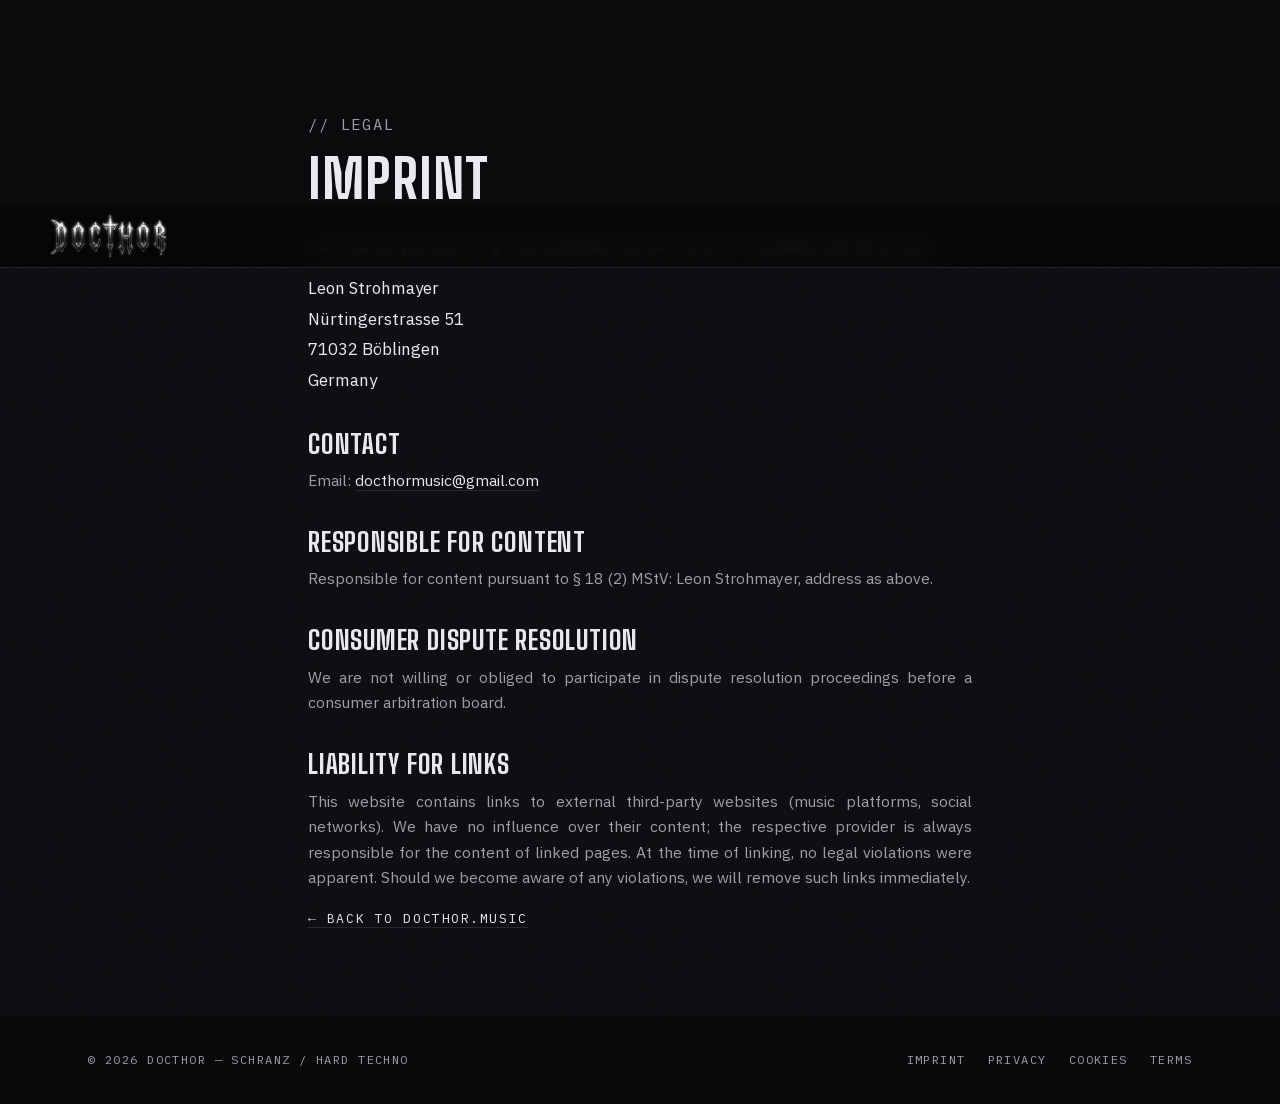
==== legal/index.html @ e8508382 "Mobile round 6: no page-yank on track change, all anchors snap-lifted, drag-to-seek, burger backdrop" ====
<!DOCTYPE html>
<html lang="en">
<head>
  <meta charset="UTF-8">
  <meta name="viewport" content="width=device-width, initial-scale=1">
  <title>Imprint — DOCTHOR</title>
  <meta name="description" content="Imprint (Impressum) for docthor.music — legal information pursuant to § 5 DDG.">
  <link rel="canonical" href="https://docthor.music/legal/">
  <meta name="theme-color" content="#060607">
  <meta name="color-scheme" content="dark">
  <meta name="darkreader-lock">
  <meta name="application-name" content="DOCTHOR">
  <meta name="apple-mobile-web-app-title" content="DOCTHOR">
  <link rel="icon" type="image/png" sizes="32x32" href="/assets/favicon-32.png">
  <link rel="icon" type="image/png" sizes="192x192" href="/assets/favicon-192.png">
  <link rel="apple-touch-icon" href="/assets/apple-touch-icon.png">
  <link rel="stylesheet" href="/css/fonts.css?v=1">
  <link rel="stylesheet" href="/css/style.css?v=46">
</head>
<body class="legal-body">
  <header class="nav">
    <a class="nav-brand" href="/"><img src="/assets/logo-top-left.webp" alt="DOCTHOR" width="378" height="150"></a>
  </header>

  <main class="legal-wrap">
    <p class="eyebrow mono">// Legal</p>
    <h1>Imprint</h1>
    <p><strong>Information pursuant to § 5 DDG (Digitale-Dienste-Gesetz) / Angaben gemäß § 5 DDG:</strong></p>
    <address>
      Leon Strohmayer<br>
      Nürtingerstrasse 51<br>
      71032 Böblingen<br>
      Germany
    </address>

    <h2>Contact</h2>
    <p>Email: <a href="mailto:docthormusic@gmail.com">docthormusic@gmail.com</a></p>

    <h2>Responsible for content</h2>
    <p>Responsible for content pursuant to § 18 (2) MStV: Leon Strohmayer, address as above.</p>

    <h2>Consumer dispute resolution</h2>
    <!-- REVIEW (legal): required wording depends on the operator's circumstances (§ 36 VSBG).
         The former EU ODR platform was discontinued on 2025-07-20 and is deliberately not referenced. -->
    <p>We are not willing or obliged to participate in dispute resolution proceedings before a consumer arbitration board.</p>

    <h2>Liability for links</h2>
    <p>This website contains links to external third-party websites (music platforms, social networks). We have no influence over their content; the respective provider is always responsible for the content of linked pages. At the time of linking, no legal violations were apparent. Should we become aware of any violations, we will remove such links immediately.</p>

    <p><a class="mono" href="/">← Back to docthor.music</a></p>
  </main>

  <footer class="footer">
    <div class="container footer-inner">
      <p class="mono">© 2026 DOCTHOR — Schranz / Hard Techno</p>
      <nav class="footer-links footer-legal mono" aria-label="Legal">
        <a href="/legal/">Imprint</a>
        <a href="/privacy/privacy-policy/">Privacy</a>
        <a href="/privacy/use-of-cookies/">Cookies</a>
        <a href="/legal/terms/">Terms</a>
      </nav>
    </div>
  </footer>
</body>
</html>
---- css/fonts.css ----
/* self-hosted fonts (formerly Google Fonts CDN) — latin subset */
@font-face {
  font-family: 'Big Shoulders';
  font-style: normal;
  font-weight: 600;
  font-display: swap;
  src: url(../assets/fonts/big-shoulders-600-latin.woff2) format('woff2');
  unicode-range: U+0000-00FF, U+0131, U+0152-0153, U+02BB-02BC, U+02C6, U+02DA, U+02DC, U+0304, U+0308, U+0329, U+2000-206F, U+20AC, U+2122, U+2191, U+2193, U+2212, U+2215, U+FEFF, U+FFFD;
}
@font-face {
  font-family: 'Big Shoulders';
  font-style: normal;
  font-weight: 700;
  font-display: swap;
  src: url(../assets/fonts/big-shoulders-700-latin.woff2) format('woff2');
  unicode-range: U+0000-00FF, U+0131, U+0152-0153, U+02BB-02BC, U+02C6, U+02DA, U+02DC, U+0304, U+0308, U+0329, U+2000-206F, U+20AC, U+2122, U+2191, U+2193, U+2212, U+2215, U+FEFF, U+FFFD;
}
@font-face {
  font-family: 'IBM Plex Mono';
  font-style: normal;
  font-weight: 400;
  font-display: swap;
  src: url(../assets/fonts/ibm-plex-mono-400-latin.woff2) format('woff2');
  unicode-range: U+0000-00FF, U+0131, U+0152-0153, U+02BB-02BC, U+02C6, U+02DA, U+02DC, U+0304, U+0308, U+0329, U+2000-206F, U+20AC, U+2122, U+2191, U+2193, U+2212, U+2215, U+FEFF, U+FFFD;
}
@font-face {
  font-family: 'IBM Plex Mono';
  font-style: normal;
  font-weight: 500;
  font-display: swap;
  src: url(../assets/fonts/ibm-plex-mono-500-latin.woff2) format('woff2');
  unicode-range: U+0000-00FF, U+0131, U+0152-0153, U+02BB-02BC, U+02C6, U+02DA, U+02DC, U+0304, U+0308, U+0329, U+2000-206F, U+20AC, U+2122, U+2191, U+2193, U+2212, U+2215, U+FEFF, U+FFFD;
}
@font-face {
  font-family: 'IBM Plex Sans';
  font-style: normal;
  font-weight: 400;
  font-stretch: 100%;
  font-display: swap;
  src: url(../assets/fonts/ibm-plex-sans-400-latin.woff2) format('woff2');
  unicode-range: U+0000-00FF, U+0131, U+0152-0153, U+02BB-02BC, U+02C6, U+02DA, U+02DC, U+0304, U+0308, U+0329, U+2000-206F, U+20AC, U+2122, U+2191, U+2193, U+2212, U+2215, U+FEFF, U+FFFD;
}
@font-face {
  font-family: 'IBM Plex Sans';
  font-style: normal;
  font-weight: 500;
  font-stretch: 100%;
  font-display: swap;
  src: url(../assets/fonts/ibm-plex-sans-500-latin.woff2) format('woff2');
  unicode-range: U+0000-00FF, U+0131, U+0152-0153, U+02BB-02BC, U+02C6, U+02DA, U+02DC, U+0304, U+0308, U+0329, U+2000-206F, U+20AC, U+2122, U+2191, U+2193, U+2212, U+2215, U+FEFF, U+FFFD;
}
---- css/style.css ----
/* ================================================================
   DOCTHOR — monochrome chrome + molten orange  ·  v2
   ================================================================ */

:root {
  color-scheme: dark; /* native dark site — keeps dark-mode extensions from recoloring it */
  --black: #060607;
  --steel-950: #0b0b0e;
  --steel-900: #101014;
  --line: #24252c;
  --chrome: #e8eaef;
  --dim: #9ca0ab;
  --orange: #ff544f;      /* accent: coral red, matched to the artist photos */
  --orange-hot: #ff7d79;
  --gold: #ffe783;        /* sparing highlight: now-playing, live values */

  /* type system: Big Shoulders = industrial condensed display voice
     (angular terminals echo the chrome headings); IBM Plex Sans + Mono
     form one engineered family for body and HUD labels */
  --font-display: "Big Shoulders", "Arial Narrow", sans-serif;
  --font-body: "IBM Plex Sans", "Helvetica Neue", sans-serif;
  --font-mono: "IBM Plex Mono", "SFMono-Regular", monospace;

  --nav-h: 64px;
  --pad: clamp(20px, 5vw, 48px);

  /* z scale: flow-bg 0 · content 1 · grain 40 · nav 50 · menu 55 */
}

* { margin: 0; padding: 0; box-sizing: border-box; }

html { scroll-behavior: smooth; }

body {
  background: var(--black);
  color: var(--chrome);
  font-family: var(--font-body);
  font-size: 17px;
  line-height: 1.65;
  -webkit-font-smoothing: antialiased;
  overflow-x: hidden;
}
body.menu-open { overflow: hidden; }

/* film grain over everything */
body::after {
  content: "";
  position: fixed;
  inset: 0;
  z-index: 40;
  pointer-events: none;
  opacity: .05;
  background-image: url("data:image/svg+xml,%3Csvg xmlns='http://www.w3.org/2000/svg' width='240' height='240'%3E%3Cfilter id='n'%3E%3CfeTurbulence type='fractalNoise' baseFrequency='0.9' numOctaves='2'/%3E%3C/filter%3E%3Crect width='240' height='240' filter='url(%23n)'/%3E%3C/svg%3E");
}

img { display: block; max-width: 100%; height: auto; }
a { color: inherit; text-decoration: none; }

.mono {
  font-family: var(--font-mono);
  font-size: 13px;
  letter-spacing: .12em;
  text-transform: uppercase;
}

/* inline SVG arrows (replaced glyphs that rendered as emoji on iOS) */
.ic-arrow svg { display: inline-block; vertical-align: -0.12em; }
.tile-arrow svg { display: block; }
.to-top svg { display: block; }

:focus-visible {
  outline: 2px solid var(--orange);
  outline-offset: 3px;
}

/* screen-reader / crawler text without visual footprint */
.sr-only {
  position: absolute;
  width: 1px;
  height: 1px;
  padding: 0;
  margin: -1px;
  overflow: hidden;
  clip-path: inset(50%);
  white-space: nowrap;
  border: 0;
}

.skip-link {
  position: fixed;
  top: -100px;
  left: 16px;
  z-index: 100;
  padding: 10px 16px;
  background: var(--orange);
  color: #000;
  font-family: var(--font-mono);
  font-size: 13px;
  transition: top .2s;
}
.skip-link:focus { top: 12px; }

/* ================= NAV ================= */

.nav {
  position: fixed;
  top: 0; left: 0; right: 0;
  z-index: 50;
  height: var(--nav-h);
  display: flex;
  align-items: center;
  justify-content: space-between;
  padding-inline: var(--pad);
  background: transparent;
  transition: background .3s, border-color .3s;
  border-bottom: 1px solid transparent;
}
.nav.scrolled {
  background: rgba(6, 6, 7, .82);
  backdrop-filter: blur(14px);
  -webkit-backdrop-filter: blur(14px);
  border-bottom-color: var(--line);
}
body.menu-open .nav {
  background: transparent;
  border-bottom-color: transparent;
  backdrop-filter: none;
  -webkit-backdrop-filter: none;
}
/* the open menu shows its own emblem — hide the duplicate wordmark */
.nav-brand { transition: opacity .3s ease; }
body.menu-open .nav-brand { opacity: 0; pointer-events: none; }

.nav-brand { display: flex; align-items: center; }
.nav-brand img {
  height: 48px;
  width: auto;
  display: block;
  transition: filter .25s;
}
.nav-brand:hover img { filter: brightness(1.25); }
@media (max-width: 640px) {
  .nav-brand img { height: 40px; }
}

/* burger */
.burger {
  position: relative;
  width: 52px;
  height: 44px;
  background: none;
  border: 1px solid var(--line);
  cursor: pointer;
  transition: border-color .25s;
}
.burger:hover { border-color: var(--orange); }
.burger span {
  position: absolute;
  left: 14px;
  right: 14px;
  height: 2px;
  background: var(--chrome);
  transition: transform .35s cubic-bezier(.6, 0, .2, 1), top .35s cubic-bezier(.6, 0, .2, 1), background .25s;
}
.burger span:nth-child(1) { top: 16px; }
.burger span:nth-child(2) { top: 26px; }
.burger:hover span { background: var(--orange); }
body.menu-open .burger span:nth-child(1) { top: 21px; transform: rotate(45deg); }
body.menu-open .burger span:nth-child(2) { top: 21px; transform: rotate(-45deg); }

/* ================= FULL-SCREEN MENU ================= */

.menu {
  position: fixed;
  inset: 0;
  z-index: 45;
  display: flex;
  flex-direction: column;
  justify-content: center;
  align-items: center;
  gap: clamp(36px, 7vh, 64px);
  padding-top: var(--nav-h); /* keep the emblem clear of the close button row */
  background: rgba(4, 4, 5, .96);
  backdrop-filter: blur(18px);
  -webkit-backdrop-filter: blur(18px);
  opacity: 0;
  visibility: hidden;
  transition: opacity .4s ease, visibility 0s linear .4s;
}
body.menu-open .menu {
  opacity: 1;
  visibility: visible;
  transition: opacity .4s ease;
}

/* chrome emblem above the links — sized to the width of the link text */
.menu-logo-link { display: block; }
.menu-logo {
  width: min(60vw, 300px);
  max-height: 22svh; /* short screens: don't crowd the links out */
  object-fit: contain;
  opacity: 0;
  transform: translateY(20px);
  transition: opacity .5s ease .04s, transform .5s cubic-bezier(.2, .7, .2, 1) .04s;
}
body.menu-open .menu-logo { opacity: 1; transform: none; }
body.menu-open .menu-logo-link:hover .menu-logo { transform: scale(1.04); }

.menu-links {
  display: flex;
  flex-direction: column;
  align-items: center;
  gap: clamp(10px, 2.4vh, 22px);
}
.menu-links a {
  position: relative;
  display: flex;
  align-items: baseline;
  gap: 18px;
  font-family: var(--font-display);
  font-weight: 700;
  font-size: clamp(40px, 7.5vh, 68px);
  line-height: 1.05;
  text-transform: uppercase;
  letter-spacing: .06em;
  color: var(--chrome);
  opacity: 0;
  transform: translateY(28px);
  transition: color .25s, opacity .5s ease, transform .5s cubic-bezier(.2, .7, .2, 1);
}
body.menu-open .menu-links a { opacity: 1; transform: none; }
body.menu-open .menu-links a:nth-child(1) { transition-delay: .10s; }
body.menu-open .menu-links a:nth-child(2) { transition-delay: .17s; }
body.menu-open .menu-links a:nth-child(3) { transition-delay: .24s; }
body.menu-open .menu-links a:nth-child(4) { transition-delay: .31s; }
.menu-links a:hover { color: var(--orange); }
.menu-links a[aria-current="true"] { color: var(--orange); }

.menu-num {
  font-size: 13px;
  color: var(--dim);
}
.menu-links a:hover .menu-num { color: var(--orange-hot); }

.menu-meta {
  display: flex;
  flex-direction: column;
  align-items: center;
  gap: 16px;
  opacity: 0;
  transform: translateY(16px);
  transition: opacity .5s ease .4s, transform .5s ease .4s;
}
body.menu-open .menu-meta { opacity: 1; transform: none; }
.menu-socials { display: flex; gap: 26px; }
.menu-socials a, .menu-mail { color: var(--dim); transition: color .2s; }
.menu-socials a:hover, .menu-mail:hover { color: var(--orange); }

/* ================= FLOWING BACKGROUND ================= */

.flow-bg {
  position: fixed;
  inset: 0;
  z-index: 0;
  background: url("../assets/swirl-static.jpg") center / cover no-repeat var(--black);
}
/* size to the LARGE viewport: iOS resizes fixed elements only after the
   toolbar show/hide animation, which exposed a black bar behind the
   browser buttons — at 100lvh the background always covers that zone */
@supports (height: 100lvh) {
  .flow-bg { bottom: auto; height: 100lvh; }
}
.flow-video {
  position: absolute;
  inset: 0;
  width: 100%;
  height: 100%;
  object-fit: cover;
}
/* one consistent darken + blur across every section below the hero */
.flow-dim {
  position: absolute;
  inset: 0;
  background: rgba(6, 6, 7, .58);
  backdrop-filter: blur(9px);
  -webkit-backdrop-filter: blur(9px);
}

main { position: relative; z-index: 1; }
.footer { position: relative; z-index: 1; }

/* ================= HERO ================= */

.hero {
  position: relative;
  min-height: 100svh;
  display: flex;
  align-items: center;
  justify-content: center;
  overflow: hidden;
  background: var(--black);
}

.hero-video {
  position: absolute;
  inset: 0;
  width: 100%;
  height: 100%;
  object-fit: cover;
  z-index: 0;
}

/* vignette + melt into the flow background below */
.hero-veil {
  position: absolute;
  inset: 0;
  z-index: 1;
  background:
    linear-gradient(to bottom, rgba(6,6,7,.55), transparent 22%),
    linear-gradient(to top, var(--black) 0%, rgba(6,6,7,0) 26%),
    radial-gradient(ellipse at center, transparent 45%, rgba(6,6,7,.5) 100%);
}

.hero-core {
  position: relative;
  z-index: 2;
  display: flex;
  flex-direction: column;
  align-items: center;
  padding-inline: var(--pad);
  padding-top: var(--nav-h);
}

.logo-stage {
  position: relative;
  display: flex;
  align-items: center;
  justify-content: center;
  cursor: pointer;
}

.hero-glow {
  position: absolute;
  width: min(64vw, 620px);
  aspect-ratio: 1;
  background: radial-gradient(closest-side, rgba(238,241,248,.30), rgba(238,241,248,.10) 48%, transparent 72%);
  animation: breathe 6.5s ease-in-out infinite;
  pointer-events: none;
}
@keyframes breathe {
  0%, 100% { opacity: .78; transform: scale(1); }
  50%      { opacity: 1;   transform: scale(1.06); }
}

/* ---- flashlight reveal ----
   cursor position (--mx/--my, px within the stage) drives two inverse
   radial masks: the logo gets a soft-edged hole, the portrait is visible
   only inside that same circle. --mr is the flashlight radius. */
.logo-stage {
  --mx: -999px;
  --my: -999px;
  --mr: 130px;
}

.reveal-portrait {
  position: absolute;
  inset: 0;
  width: 100%;
  height: 100%;
  pointer-events: none;
  -webkit-mask-image: radial-gradient(circle var(--mr) at var(--mx) var(--my), #000 0 55%, transparent 100%);
  mask-image: radial-gradient(circle var(--mr) at var(--mx) var(--my), #000 0 55%, transparent 100%);
}

.hero-logo {
  width: min(66vw, 470px);
  height: auto;
  position: relative;
  filter: drop-shadow(0 8px 34px rgba(0,0,0,.65));
  -webkit-mask-image: radial-gradient(circle var(--mr) at var(--mx) var(--my), transparent 0 55%, #000 100%);
  mask-image: radial-gradient(circle var(--mr) at var(--mx) var(--my), transparent 0 55%, #000 100%);
}

.hero-tag {
  margin-top: clamp(20px, 3.5vh, 34px);
  display: flex;
  align-items: center;
  gap: 14px;
  color: var(--chrome);
  text-shadow: 0 1px 14px rgba(0, 0, 0, .85);
  letter-spacing: .55em;
  padding-left: .55em;
  font-size: 14px;
}
.hero-tag::before,
.hero-tag::after {
  content: "";
  width: 34px;
  height: 1px;
  background: rgba(232, 234, 239, .4);
}
.hero-cta {
  margin-top: clamp(26px, 4.5vh, 44px);
  display: flex;
  gap: 16px;
  flex-wrap: wrap;
  justify-content: center;
}
/* both CTAs share one width (longer label + a little margin) */
.hero-cta .btn {
  width: 172px;
  padding-inline: 12px;
  text-align: center;
}

.btn {
  display: inline-block; /* inline boxes don't clip — the sheen escaped on non-flex parents */
  position: relative;
  overflow: hidden;
  clip-path: inset(0); /* hard clip for the sheen — overflow alone is unreliable in Safari */
  font-family: var(--font-display);
  font-weight: 600;
  font-size: 16px;
  letter-spacing: .2em;
  text-transform: uppercase;
  padding: 14px 34px;
  border: 1px solid transparent;
  transition: background .2s, color .2s, border-color .2s, transform .2s;
}
.btn::after { /* sheen sweep */
  content: "";
  position: absolute;
  top: 0; bottom: 0;
  left: -80%;
  width: 60%;
  background: linear-gradient(100deg, transparent, rgba(255,255,255,.35), transparent);
  transform: skewX(-20deg);
  transition: left .5s ease;
}
.btn:hover::after { left: 120%; }
.btn:hover { transform: translateY(-2px); }
.btn-solid { background: var(--orange); color: #0a0503; }
.btn-solid:hover { background: var(--orange-hot); }
.btn-ghost {
  border-color: rgba(232,234,239,.35);
  color: var(--chrome);
  background: rgba(6, 6, 7, .42); /* translucent fill so it reads over the bright pool */
}
.btn-ghost:hover { border-color: var(--chrome); background: rgba(6, 6, 7, .6); }

.scroll-cue {
  position: absolute;
  bottom: 22px;
  left: 50%;
  transform: translateX(-50%);
  z-index: 2;
  display: flex;
  flex-direction: column;
  align-items: center;
  gap: 9px;
  padding: 8px 14px; /* generous hit area */
}
@media (max-width: 767px) {
  /* compact chevron-only cue, centered below the stacked buttons */
  .scroll-cue { left: 50%; transform: translateX(-50%); bottom: 12px; }
  .cue-text, .cue-line { display: none; }
  .cue-chev { width: 9px; height: 9px; }
}
.cue-text {
  font-size: 10px;
  letter-spacing: .42em;
  padding-left: .42em; /* optical centering against tracking */
  color: rgba(232, 234, 239, .78);
  text-shadow: 0 1px 10px rgba(0, 0, 0, .9);
  transition: color .25s;
}
.cue-line {
  width: 1px;
  height: 52px;
  background: linear-gradient(to bottom, transparent, rgba(232, 234, 239, .9));
  animation: drop 2.2s ease-in-out infinite;
  transform-origin: top;
  transition: background .25s;
}
.cue-chev {
  width: 7px;
  height: 7px;
  border-right: 1px solid rgba(232, 234, 239, .8);
  border-bottom: 1px solid rgba(232, 234, 239, .8);
  transform: rotate(45deg);
  animation: chev 2.2s ease-in-out infinite;
  transition: border-color .25s;
}
@keyframes chev {
  0%, 25%  { opacity: .25; transform: rotate(45deg) translate(0, 0); }
  55%      { opacity: 1;   transform: rotate(45deg) translate(3px, 3px); }
  100%     { opacity: .25; transform: rotate(45deg) translate(0, 0); }
}
.scroll-cue:hover .cue-text { color: var(--orange); }
.scroll-cue:hover .cue-chev { border-color: var(--orange); }
.scroll-cue:hover .cue-line { background: linear-gradient(to bottom, transparent, var(--orange)); }
@keyframes drop {
  0%   { transform: scaleY(0); opacity: 0; }
  35%  { transform: scaleY(1); opacity: 1; }
  100% { transform: scaleY(1) translateY(10px); opacity: 0; }
}

/* ================= TICKER ================= */

.ticker {
  position: relative;
  z-index: 1;
  overflow: hidden;
  border-block: 1px solid var(--line);
  background: rgba(6, 6, 7, .72);
  padding-block: 14px;
}
.ticker-track {
  display: flex;
  width: max-content;
  white-space: nowrap;
  animation: ticker 30s linear infinite;
}
.ticker-track span {
  font-family: var(--font-display);
  font-weight: 600;
  font-size: 17px;
  letter-spacing: .28em;
  text-transform: uppercase;
  color: var(--dim);
}
.ticker-track em {
  font-style: normal;
  color: var(--orange);
  margin-inline: 14px;
}
@keyframes ticker {
  from { transform: translateX(0); }
  to   { transform: translateX(-50%); }
}

/* ================= SECTIONS ================= */

.section {
  padding-block: clamp(84px, 12vw, 150px);
  scroll-margin-top: var(--nav-h);
  display: flex;
  align-items: center;
}

.container {
  max-width: 1200px;
  width: 100%;
  margin-inline: auto;
  padding-inline: var(--pad);
}

/* ---- desktop scroll snapping: 100% native CSS, no JS ----
   mandatory: the page never rests between sections (nearest one wins).
   snap-stop always: one gesture = one section, flings can't skip.
   The hero's own snap point keeps it freely reachable; scrolling down
   from it carries fully into About (the first hard stop).
   Sections taller than the viewport scroll freely inside their snap
   area (per spec), so nothing gets trapped on small screens. */
@media (min-width: 1024px) and (min-height: 640px) {
  html { scroll-snap-type: y mandatory; }
  .hero {
    scroll-snap-align: start;
    scroll-snap-stop: always;
  }
  .section {
    min-height: 100svh;
    padding-block: clamp(48px, 7vh, 90px);
    scroll-snap-align: start;
    scroll-snap-stop: always;
    scroll-margin-top: 0; /* snap flush to the viewport; anchors then match snap positions */
  }
}

.sec-head { margin-bottom: clamp(40px, 6vw, 72px); }
.sec-head-center { text-align: center; }
.sec-head-center .eyebrow { justify-content: center; }

.eyebrow {
  display: flex;
  align-items: center;
  gap: 10px;
  color: var(--orange);
  margin-bottom: 18px;
}

h2 {
  font-family: var(--font-display);
  font-weight: 700;
  font-size: clamp(44px, 7.5vw, 88px);
  line-height: .95;
  text-transform: uppercase;
  letter-spacing: .01em;
}

.chrome-text {
  background: linear-gradient(160deg, #f8f9fb 0%, #c7cad2 26%, #5d616c 46%, #eef0f4 54%, #8a8e99 72%, #f2f3f6 100%);
  background-size: 220% 220%;
  -webkit-background-clip: text;
  background-clip: text;
  color: transparent;
  animation: sheen 9s ease-in-out infinite alternate;
}
@keyframes sheen {
  from { background-position: 0% 0%; }
  to   { background-position: 100% 100%; }
}

/* rendered chrome heading images — drop-in replacement for the h2 text,
   sized to the responsive scale of the old font-size clamp, then scaled up
   via transform so the layout box (and everything around it) stays put */
.heading-img img {
  height: clamp(44px, 7.5vw, 88px);
  width: auto;
  max-width: 65%;           /* leaves room for the 1.53 scale-up on narrow screens */
  object-fit: contain;      /* if max-width bites, shrink — don't distort */
  object-position: left center;
  transform: scale(1.53);
  transform-origin: left center;
}
/* NOTE: .booking-inner is a flex column, so this h2 shrinks to fit its
   content — a % max-width here resolves against the heading itself and
   cancels the scale-up. No % guard; small screens step the scale down.
   The transform doesn't reserve layout space, so the h2 carries margins
   sized to the scaled image's overflow to keep neighbors clear. */
.sec-head-center .heading-img {
  --hh: clamp(44px, 7.5vw, 88px);        /* same value the img height uses */
  margin-top: calc(var(--hh) * 0.78);    /* full upward overflow + breathing room — collapses with (and wins over) the eyebrow's 18px margin */
  margin-bottom: calc(var(--hh) * 0.25); /* extra air before the booking line */
}
@media (max-width: 520px) {
  .sec-head-center .heading-img { margin-top: calc(var(--hh) * 0.62); } /* matches the 2.14 phone scale-up */
}
.sec-head-center .heading-img img {
  margin-inline: auto;
  object-position: center;
  max-width: none;
  transform: scale(2.38);   /* must out-scale the wide email line below it */
  transform-origin: center;
}
@media (max-width: 520px) {
  /* the heading must dominate the section on phones too; 2.14 bleeds
     ~8px past the container padding on each side (intentional — still
     12px inside the viewport at 375px) */
  .sec-head-center .heading-img img { transform: scale(2.14); }
}

/* ================= ABOUT ================= */

.about-grid {
  display: grid;
  grid-template-columns: minmax(0, 5fr) minmax(0, 6fr);
  gap: clamp(32px, 5vw, 72px);
  align-items: center;
}

.about-photo {
  overflow: hidden;
  background: #000;
  max-height: 66svh; /* slightly under the heading's scale so the photo doesn't compete with it */
}
.about-photo img {
  width: 100%;
  height: 100%;
  max-height: 66svh;
  object-fit: contain;
  transition: transform .6s ease;
}
.about-photo:hover img { transform: scale(1.03); }

.about-body p + p { margin-top: 1.2em; }
.about-body { color: var(--dim); font-size: 18px; }
.about-body p { text-align: justify; }
.about-body p:first-child { color: var(--chrome); font-size: 20px; }

.facts {
  list-style: none;
  display: flex;
  flex-wrap: wrap;
  gap: 10px;
  margin-top: 34px;
}
.facts li {
  border: 1px solid var(--line);
  color: var(--dim);
  padding: 9px 14px;
  font-size: 12px;
  background: rgba(6, 6, 7, .5);
  transition: border-color .25s, color .25s;
}
.facts li:hover { border-color: var(--dim); color: var(--chrome); }
.facts li:first-child {
  border-color: var(--orange);
  color: var(--orange);
}

@media (max-width: 860px) {
  .about-grid { grid-template-columns: 1fr; gap: 22px; }
  /* stacked mode: crop the 2:3 portrait to a wide 3:2 window so the
     whole section reads in one screen */
  .about-photo {
    max-width: none;
    max-height: none;
    aspect-ratio: 3 / 2;
  }
  .about-photo img {
    max-height: none;
    object-fit: cover;
    object-position: 50% 22%; /* keep the face in frame */
  }
}

/* ================= MUSIC ================= */

/* ---- custom SoundCloud player card ---- */

/* pull the player closer to the heading (half the default section-head gap) */
#music .sec-head { margin-bottom: clamp(20px, 3vw, 36px); }
/* slightly tighter vertical padding so heading + player + platforms fit 100svh */
@media (min-width: 1024px) and (min-height: 640px) {
  #music.section {
    padding-block: clamp(40px, 5.5vh, 76px);
    padding-top: calc(clamp(40px, 5.5vh, 76px) + clamp(24px, 4vh, 40px));
  }
  /* About snaps flush to the top — give its eyebrow extra breathing room */
  #about.section { padding-top: calc(clamp(48px, 7vh, 90px) + clamp(24px, 4vh, 40px)); }
}

.player {
  position: relative;
  display: grid;
  grid-template-columns: minmax(0, 5fr) minmax(0, 7fr);
  gap: clamp(24px, 3.5vw, 48px);
  padding: clamp(20px, 3vw, 34px);
  border: 1px solid var(--line);
  background:
    radial-gradient(ellipse at 18% 0%, rgba(255, 84, 79, .10), transparent 55%),
    rgba(12, 12, 15, .82);
}
/* HUD corner brackets, same language as the old embed frames */
.player::before,
.player::after {
  content: "";
  position: absolute;
  width: 26px;
  height: 26px;
  pointer-events: none;
}
.player::before {
  top: -1px; left: -1px;
  border-top: 1px solid var(--orange);
  border-left: 1px solid var(--orange);
}
.player::after {
  bottom: -1px; right: -1px;
  border-bottom: 1px solid var(--orange);
  border-right: 1px solid var(--orange);
}

/* left pane: cover + transport — everything hangs on the cover's width,
   centered as one column */
.player-stage {
  --coverw: min(100%, 34svh); /* sized so the full card lands ~6% shorter and the section fits one screen */
  display: flex;
  flex-direction: column;
  align-items: center;
  min-width: 0;
}
.player-cover {
  width: var(--coverw);
  aspect-ratio: 1;
  overflow: hidden;
  border: 1px solid var(--line);
  background: var(--steel-900);
}
.player-cover img {
  width: 100%;
  height: 100%;
  object-fit: cover;
  transition: opacity .35s ease;
}
.player-track {
  width: var(--coverw);
  margin-top: 18px;
  font-family: var(--font-display);
  font-weight: 600;
  font-size: clamp(18px, 2vw, 24px);
  letter-spacing: .04em;
  text-transform: uppercase;
  color: var(--chrome);
  line-height: 1.2;
  overflow: hidden;
  text-overflow: ellipsis;
  white-space: nowrap;
}
.player-progress {
  position: relative;
  width: var(--coverw); /* timeline matches the cover, centered with it */
  margin-top: 14px;
  height: 5px;
  background: var(--line);
  cursor: pointer;
  transition: transform .2s;
  touch-action: none; /* dragging the bar seeks — it must not scroll the page */
}
/* invisible padded hit zone: the 5px bar is a ~29px touch target */
.player-progress::before {
  content: "";
  position: absolute;
  inset: -12px 0;
}
.player-progress:hover,
.player-progress:focus-visible { transform: scaleY(1.5); }
.player-progress-fill {
  width: 0%;
  height: 100%;
  background: linear-gradient(90deg, var(--orange), var(--orange-hot));
}
.player-times {
  width: var(--coverw);
  margin-top: 8px;
  display: flex;
  justify-content: space-between;
  color: var(--dim);
  font-size: 11px;
}
.player-controls {
  margin-top: 16px;
  display: flex;
  align-items: center;
  justify-content: center; /* transport centered under the cover */
  gap: 12px;
}
.pbtn {
  width: 46px;
  height: 46px;
  display: flex;
  align-items: center;
  justify-content: center;
  background: rgba(6, 6, 7, .5);
  border: 1px solid var(--line);
  border-radius: 50%;
  color: var(--chrome);
  cursor: pointer;
  transition: border-color .2s, color .2s, background .2s, transform .2s;
}
.pbtn svg { display: block; } /* kill inline-baseline offset so icons sit dead-center */
.pbtn svg[hidden] { display: none; } /* display:block above must not resurrect the hidden play/pause twin */
.pbtn:hover { border-color: var(--orange); color: var(--orange); transform: translateY(-1px); }
.pbtn-play {
  width: 56px;
  height: 56px;
  background: var(--orange);
  border-color: var(--orange);
  color: #0a0503;
}
.pbtn-play:hover { background: var(--orange-hot); border-color: var(--orange-hot); color: #0a0503; }

/* right pane: scrollable track list */
.player-listwrap {
  display: flex;
  flex-direction: column;
  min-width: 0;
  min-height: 0;
}
.player-list-label { color: var(--chrome); margin-bottom: 10px; }
.player-list-label span { color: var(--dim); }
.player-list {
  list-style: none;
  overflow-y: auto;
  min-height: 0;
  max-height: clamp(282px, 45svh, 451px); /* -6%, in step with the cover */
  border-top: 1px solid var(--line);
  scrollbar-width: thin;
  scrollbar-color: var(--line) transparent;
}
.player-list::-webkit-scrollbar { width: 6px; }
.player-list::-webkit-scrollbar-thumb { background: var(--line); }
.player-list::-webkit-scrollbar-thumb:hover { background: var(--orange); }
.player-list-note { color: var(--dim); padding: 18px 4px; }

.player-row {
  width: 100%;
  display: flex;
  align-items: baseline;
  gap: 14px;
  padding: 13px 10px;
  background: none;
  border: 0;
  border-bottom: 1px solid var(--line);
  color: var(--dim);
  font-family: var(--font-body);
  font-size: 15px;
  text-align: left;
  cursor: pointer;
  transition: background .2s, color .2s;
}
.player-row .row-num {
  font-family: var(--font-mono);
  font-size: 11px;
  letter-spacing: .08em;
  flex: 0 0 26px;
}
.player-row .row-title {
  flex: 1 1 auto;
  min-width: 0;
  overflow: hidden;
  text-overflow: ellipsis;
  white-space: nowrap;
  color: var(--chrome);
}
.player-row .row-dur {
  font-family: var(--font-mono);
  font-size: 11px;
  letter-spacing: .08em;
}
.player-row:hover { background: rgba(255, 84, 79, .07); }
.player-row:hover .row-num { color: var(--orange); }
.player-row.is-active { background: rgba(255, 84, 79, .10); }
.player-row.is-active .row-num,
.player-row.is-active .row-title { color: var(--orange); }

/* gold mini-equalizer on the playing row */
.row-eq {
  flex: 0 0 14px;
  display: none;
  align-items: flex-end;
  gap: 2px;
  height: 12px;
  align-self: center;
}
.player-row.is-active .row-eq { display: flex; }
.row-eq span {
  width: 3px;
  height: 100%;
  background: var(--gold);
  animation: eq 1s ease-in-out infinite;
  transform-origin: bottom;
}
.row-eq span:nth-child(2) { animation-delay: .25s; }
.row-eq span:nth-child(3) { animation-delay: .5s; }
@keyframes eq {
  0%, 100% { transform: scaleY(.25); }
  50%      { transform: scaleY(1); }
}
.player-row.is-active.is-paused .row-eq span { animation-play-state: paused; }

.player-attrib { margin-top: 12px; font-size: 11px; }
.player-attrib a { color: var(--dim); transition: color .2s; }
.player-attrib a:hover { color: var(--orange); }

/* ---- SoundCloud consent gate (two-click solution) ---- */
.player.awaiting-consent .player-stage,
.player.awaiting-consent .player-listwrap { display: none; }
.player-consent {
  grid-column: 1 / -1;
  display: flex;
  flex-direction: column;
  align-items: center;
  text-align: center;
  gap: 18px;
  padding: clamp(28px, 5vw, 56px) clamp(16px, 4vw, 48px);
}
.player-consent-eyebrow { color: var(--orange); }
.player-consent-text {
  max-width: 56ch;
  color: var(--dim);
  font-size: 15px;
}
.player-consent-text a { color: var(--chrome); border-bottom: 1px solid var(--line); transition: color .2s, border-color .2s; }
.player-consent-text a:hover { color: var(--orange); border-color: var(--orange); }
.player-consent-note { color: var(--dim); font-size: 11px; }
.player-consent[hidden] { display: none; }

.player-withdraw {
  margin-left: 14px;
  background: none;
  border: 0;
  border-bottom: 1px solid var(--line);
  padding: 0 0 1px;
  color: var(--dim);
  font-size: 11px;
  letter-spacing: .12em;
  text-transform: uppercase;
  cursor: pointer;
  transition: color .2s, border-color .2s;
}
.player-withdraw:hover { color: var(--orange); border-color: var(--orange); }
.player-withdraw[hidden] { display: none; }

/* the real SoundCloud widget: present + active, visually parked off-canvas */
.player-widget {
  position: absolute;
  width: 1px;
  height: 1px;
  overflow: hidden;
  clip-path: inset(50%);
}
.player-widget iframe { width: 100%; height: 100%; border: 0; }

/* fallback: widget API unavailable — show SoundCloud's own player instead */
.player.player-fallback .player-stage,
.player.player-fallback .player-listwrap { display: none; }
.player.player-fallback .player-widget {
  position: static;
  width: 100%;
  height: 400px;
  clip-path: none;
}

@media (max-width: 860px) {
  .player { grid-template-columns: 1fr; }
  .player-stage { --coverw: min(100%, 300px); }
  .player-list { max-height: 40svh; }
}
/* phones: compact header-row player — small cover on the left, title and
   transport beside it, timeline spanning underneath — so the track list
   gets the vertical space instead */
@media (max-width: 640px) {
  #music.section { padding-block: 76px 32px; }
  #music .sec-head { margin-bottom: 16px; }
  .player { padding: 14px; gap: 12px; }
  .player-stage {
    display: grid;
    grid-template-columns: 104px minmax(0, 1fr);
    grid-template-rows: auto 1fr auto auto;
    grid-template-areas:
      "cover title"
      "cover controls"
      "progress progress"
      "times times";
    column-gap: 14px;
    align-items: start;
  }
  .player-cover { grid-area: cover; width: 100%; }
  .player-track {
    grid-area: title;
    width: auto;
    margin-top: 2px;
    font-size: 15px;
    line-height: 1.25;
    /* two lines instead of one truncated line */
    white-space: normal;
    display: -webkit-box;
    -webkit-line-clamp: 2;
    -webkit-box-orient: vertical;
  }
  .player-controls {
    grid-area: controls;
    align-self: end;
    justify-content: flex-start;
    margin-top: 8px;
    gap: 10px;
  }
  .pbtn { width: 40px; height: 40px; }
  .pbtn-play { width: 46px; height: 46px; }
  .player-progress { grid-area: progress; width: auto; margin-top: 12px; }
  .player-times { grid-area: times; width: auto; margin-top: 6px; }
  .player-list { max-height: 30svh; }
  .player-row { padding: 9px 8px; font-size: 14px; }
  /* attribution + consent withdrawal: small print, tidy rows */
  .player-attrib {
    margin-top: 8px;
    display: flex;
    flex-wrap: wrap;
    gap: 5px 14px;
    align-items: baseline;
    font-size: 9px;
  }
  .player-attrib a { font-size: 9px; }
  .player-attrib .player-withdraw { margin-left: 0; font-size: 9px; }
}

.platforms {
  /* mirrors the VISUAL heading -> player gap (the scaled heading image
     overflows its layout box, so the on-screen distance is ~24px) */
  margin-top: clamp(14px, 1.5vw, 24px);
  display: flex;
  flex-wrap: wrap;
  gap: 12px;
}
.platform {
  border: 1px solid var(--line);
  color: var(--dim);
  padding: 12px 20px;
  background: rgba(6, 6, 7, .5);
  transition: color .2s, border-color .2s, background .2s;
}
.platform:hover {
  color: #0a0503;
  background: var(--orange);
  border-color: var(--orange);
}
.platform span { margin-left: 6px; }

/* ================= SOCIALS ================= */

.social-grid {
  display: grid;
  grid-template-columns: repeat(3, 1fr);
  gap: clamp(16px, 2.5vw, 28px);
}
@media (max-width: 860px) {
  .social-grid { grid-template-columns: 1fr; gap: 12px; }
}

.social-tile {
  position: relative;
  overflow: hidden;
  border: 1px solid var(--line);
  aspect-ratio: 2 / 3; /* matches the new 1000×1500 photos — no crop */
  background: #000;
  max-height: 62svh;
}
.social-tile img {
  width: 100%;
  height: 100%;
  object-fit: cover;
  transition: transform .6s ease, opacity .4s ease;
  opacity: .92;
}
.social-tile::after {
  content: "";
  position: absolute;
  inset: 0;
  background: linear-gradient(to top, rgba(6,6,7,.85) 0%, rgba(6,6,7,.2) 45%, transparent 70%);
}
.social-tile:hover img { transform: scale(1.05); opacity: 1; }

.tile-arrow {
  position: absolute;
  top: 14px;
  right: 18px;
  z-index: 2;
  font-size: 22px;
  color: var(--chrome);
  transition: transform .25s, color .25s;
}
.social-tile:hover .tile-arrow {
  transform: translate(3px, -3px);
  color: var(--orange);
}

.tile-label {
  position: absolute;
  left: 20px;
  bottom: 18px;
  z-index: 2;
  display: flex;
  flex-direction: column;
  gap: 4px;
}
.tile-name {
  font-family: var(--font-display);
  font-weight: 700;
  font-size: 30px;
  text-transform: uppercase;
  letter-spacing: .06em;
  line-height: 1;
}
.tile-handle { color: var(--dim); font-size: 12px; }

/* stacked mode: portrait tiles become wide banners — all three fit one
   screen with the heading (must come AFTER the base .social-tile rules,
   same specificity) */
@media (max-width: 860px) {
  .social-tile {
    aspect-ratio: auto;
    height: 23svh;
    min-height: 132px;
    max-height: none;
  }
  .social-tile img { object-position: 50% 12%; } /* heads live in the top third of the portraits */
  .tile-name { font-size: 22px; }
  .tile-label { left: 16px; bottom: 14px; }
  .tile-arrow { top: 10px; right: 14px; font-size: 18px; }
}

/* ================= BOOKING ================= */

.booking-inner {
  display: flex;
  flex-direction: column;
  align-items: center;
  text-align: center;
}

.booking-line { color: var(--dim); font-size: 19px; max-width: 46ch; }

.booking-mail {
  margin-top: clamp(26px, 4vw, 40px);
  font-family: var(--font-display);
  font-weight: 600;
  font-size: clamp(24px, 4.6vw, 52px);
  letter-spacing: .04em;
  color: var(--chrome);
  border-bottom: 2px solid var(--line);
  padding-bottom: 8px;
  transition: color .2s, border-color .2s, letter-spacing .3s;
  word-break: break-all;
}
.booking-mail:hover {
  color: var(--orange);
  border-color: var(--orange);
  letter-spacing: .07em;
}

.booking-actions {
  margin-top: clamp(28px, 4vw, 40px);
}

.press-note {
  margin-top: 16px;
  max-width: 68ch;
  color: var(--dim);
  font-size: 10.5px;
  line-height: 1.6;
  text-align: justify;
  text-align-last: center;
  opacity: .45;
  transition: opacity .3s ease;
}
/* fine print sharpens when the press-kit button (or the note) is hovered */
.booking-actions:hover + .press-note,
.press-note:hover { opacity: 1; }
.press-note a { color: var(--chrome); border-bottom: 1px solid var(--line); transition: color .2s, border-color .2s; }
.press-note a:hover { color: var(--orange); border-color: var(--orange); }

.booking-alt { margin-top: 26px; color: var(--dim); }
.booking-alt a {
  color: var(--chrome);
  border-bottom: 1px solid var(--line);
  transition: color .2s, border-color .2s;
}
.booking-alt a:hover { color: var(--orange); border-color: var(--orange); }

/* ================= FOOTER ================= */

.footer {
  padding-block: 34px;
  background: rgba(6, 6, 7, .8);
}
/* emblem only exists on the phone end screen (MOBILE POLISH shows it) */
.footer-logo { display: none; }

/* desktop with a mouse: footer hides below the viewport and slides up
   when the cursor approaches the bottom edge (or a footer link is focused) */
@media (hover: hover) and (pointer: fine) and (min-width: 1024px) {
  .footer {
    position: fixed;
    left: 0;
    right: 0;
    bottom: 0;
    z-index: 44;
    transform: translateY(102%);
    transition: transform .5s cubic-bezier(.2, .7, .2, 1);
    background: rgba(6, 6, 7, .9);
    backdrop-filter: blur(10px);
    -webkit-backdrop-filter: blur(10px);
  }
  .footer.visible,
  .footer:focus-within {
    transform: translateY(0);
  }
}
.footer-inner {
  display: flex;
  flex-wrap: wrap;
  gap: 18px;
  align-items: center;
  justify-content: space-between;
}
.footer .mono { color: var(--dim); font-size: 12px; }
.footer-links { display: flex; flex-wrap: wrap; gap: 22px; }
.footer-links a { transition: color .2s; }
.footer-links a:hover { color: var(--orange); }

/* ================= BACK TO TOP ================= */

.to-top {
  position: fixed;
  right: clamp(16px, 2.5vw, 28px);
  bottom: clamp(16px, 3vh, 26px);
  z-index: 46;
  width: 48px;
  height: 48px;
  display: flex;
  align-items: center;
  justify-content: center;
  font-size: 18px;
  color: var(--chrome);
  background: rgba(6, 6, 7, .55);
  border: 1px solid var(--line);
  cursor: pointer;
  opacity: 0;
  pointer-events: none;
  transform: translateY(8px);
  transition: opacity .35s ease, transform .45s cubic-bezier(.2, .7, .2, 1),
              border-color .25s, color .25s, background .25s;
}
.to-top.show {
  opacity: 1;
  pointer-events: auto;
  transform: translateY(0);
}
.to-top:hover {
  border-color: var(--orange);
  color: var(--orange);
  background: rgba(6, 6, 7, .8);
}
/* footer sliding up on booking: step aside instead of being covered */
body.footer-open .to-top.show {
  transform: translateY(calc(-1 * var(--footer-h, 100px)));
}
.to-top[hidden] { display: none; }
/* never float over the open menu */
body.menu-open .to-top {
  opacity: 0;
  pointer-events: none;
}

/* ================= SECTION DOTS ================= */

/* right-edge snap indicator — shares the to-top button's reveal condition
   and horizontal center (to-top is 48px wide, dots are 10px: offset +19px) */
.dots {
  position: fixed;
  right: calc(clamp(16px, 2.5vw, 28px) + 19px);
  top: 50%;
  z-index: 46;
  display: flex;
  flex-direction: column;
  gap: 14px;
  opacity: 0;
  pointer-events: none;
  transform: translateY(-50%) translateX(10px);
  transition: opacity .35s ease, transform .45s cubic-bezier(.2, .7, .2, 1);
}
.dots.show {
  opacity: 1;
  pointer-events: auto;
  transform: translateY(-50%);
}
.dots a {
  width: 10px;
  height: 10px;
  border-radius: 50%;
  border: 1px solid var(--dim);
  background: transparent;
  transition: background .3s, border-color .3s,
              transform .45s cubic-bezier(.34, 1.56, .64, 1); /* springy pop on section change */
}
.dots a:hover { border-color: var(--orange); transform: scale(1.3); }
.dots a.is-active {
  background: var(--orange);
  border-color: var(--orange);
  transform: scale(1.4);
}
.dots[hidden] { display: none; }
/* dots belong to the snapping world — hide where snap is off */
@media (max-width: 1023px), (max-height: 639px) {
  .dots { display: none; }
}

/* ================= LEGAL PAGES ================= */

/* sub-pages (imprint, privacy, cookies, terms): static layout, same skin */
.legal-body { background: var(--steel-950); }
.legal-body .nav {
  background: rgba(6, 6, 7, .82);
  backdrop-filter: blur(14px);
  -webkit-backdrop-filter: blur(14px);
  border-bottom-color: var(--line);
}
.legal-wrap {
  max-width: 760px;
  margin-inline: auto;
  padding: calc(var(--nav-h) + 48px) var(--pad) 72px;
}
.legal-wrap h1 {
  font-family: var(--font-display);
  font-weight: 700;
  font-size: clamp(34px, 5vw, 54px);
  text-transform: uppercase;
  letter-spacing: .02em;
  line-height: 1;
  margin: 10px 0 28px;
}
.legal-wrap h2 {
  font-size: clamp(20px, 2.6vw, 26px);
  margin: 36px 0 12px;
  letter-spacing: .03em;
}
.legal-wrap p, .legal-wrap li { color: var(--dim); font-size: 15.5px; }
.legal-wrap p { margin-bottom: 14px; text-align: justify; }
.legal-wrap ul { margin: 0 0 14px 20px; }
.legal-wrap li { margin-bottom: 6px; }
.legal-wrap strong { color: var(--chrome); font-weight: 500; }
.legal-wrap a { color: var(--chrome); border-bottom: 1px solid var(--line); transition: color .2s, border-color .2s; }
.legal-wrap a:hover { color: var(--orange); border-color: var(--orange); }
.legal-wrap address { font-style: normal; color: var(--chrome); line-height: 1.8; margin-bottom: 14px; }
.legal-updated { font-size: 12px !important; margin-top: 40px; }
/* footer behaves statically on sub-pages (no JS there) */
.legal-body .footer { position: static !important; transform: none !important; }
.footer-legal a { color: var(--dim); }

/* ================= MOBILE POLISH ================= */

/* mobile/tablet scroll snapping — same section-by-section model as
   desktop: mandatory (never rests between sections), snap-stop always
   (one swipe = one section, no skipping). Sections taller than the
   viewport still scroll freely inside their snap area (spec behavior). */
@media (max-width: 1023px) {
  /* instant anchor jumps: CSS smooth scrolling fights the snap engine
     on iOS (double-jumps past sections, menu links landing on the hero) */
  html { scroll-behavior: auto; scroll-snap-type: y mandatory; }
  .hero {
    scroll-snap-align: start;
    scroll-snap-stop: always;
  }
  .section {
    min-height: 100svh;
    scroll-snap-align: start;
    scroll-snap-stop: always;
    scroll-margin-top: 0;
  }
}

/* phones: type as big as necessary, as small as possible — and tighter
   vertical rhythm so each section approaches a single screen */
@media (max-width: 640px) {
  body { font-size: 15.5px; line-height: 1.6; }
  /* generous top padding clears the floating burger; the bottom half keeps
     neighboring sections from peeking in while free-scrolling inside a
     section that's taller than one screen */
  .section { padding-block: 76px 56px; }
  .sec-head { margin-bottom: 20px; }
  .eyebrow { margin-bottom: 10px; }

  /* Booking: the footer below is its own full snap screen — the "step
     aside" shift (--footer-h) would launch the button a whole viewport up.
     It has nothing to dodge here; keep it parked bottom-right. */
  body.footer-open .to-top.show { transform: translateY(0); }

  /* bare header: the bar disappears, only the burger stays — on the right,
     matching the back-to-top button below it */
  .nav, .nav.scrolled {
    background: transparent;
    border-bottom-color: transparent;
    backdrop-filter: none;
    -webkit-backdrop-filter: none;
    pointer-events: none;
    justify-content: flex-end;
  }
  .nav .burger {
    pointer-events: auto;
    /* solid backdrop: section labels scrolling beneath no longer read as
       struck-through text */
    background: rgba(6, 6, 7, .6);
    backdrop-filter: blur(8px);
    -webkit-backdrop-filter: blur(8px);
  }
  .nav-brand { display: none; }

  .about-body { font-size: 15px; }
  .about-body p:first-child { font-size: 16.5px; }
  .facts { margin-top: 12px; gap: 8px; }
  .facts li { padding: 7px 10px; font-size: 10px; }
  /* trim the photo window from the bottom so the whole section fits one screen */
  .about-grid { gap: 14px; }
  .about-photo { aspect-ratio: auto; height: 18svh; }
  .about-photo img { object-position: 50% 16%; }

  /* hero CTAs: equal widths (they share the row evenly); sized against
     the viewport — the hero core shrink-wraps to the logo, which is
     narrower than the buttons need */
  .hero-cta { width: min(88vw, 400px); }
  .hero-cta .btn {
    flex: 1 1 0;
    padding: 13px 14px;
    font-size: 15px;
    text-align: center;
  }

  /* booking owns a full screen; subheading clearly narrower than the heading */
  #booking.section { min-height: 100svh; }
  .booking-line { font-size: 12px; }
  .booking-mail { font-size: clamp(22px, 6.4vw, 32px); }
  .booking-alt { margin-top: 18px; font-size: 11px; }

  .ticker-track span { font-size: 14px; }
  .menu-mail { font-size: 12px; }

  /* equal-width platform links: one compact row of four, arrow under label */
  .platforms {
    margin-top: 12px;
    display: grid;
    grid-template-columns: repeat(4, 1fr);
    gap: 6px;
  }
  .platform {
    display: flex;
    flex-direction: column;
    align-items: center;
    justify-content: center;
    gap: 3px;
    padding: 8px 2px;
    font-size: 9.5px;
    letter-spacing: .06em;
    text-align: center;
  }
  .platform .ic-arrow { margin-left: 0; }
  .platform .ic-arrow svg { width: 12px; height: 12px; display: block; }

  /* press-kit fine print: smaller and quieter on phones */
  .press-note { font-size: 9.5px; opacity: .22; }

  /* the footer is its own snapped end screen — it never peeks into Booking */
  .footer {
    min-height: 100svh;
    display: flex;
    align-items: center;
    scroll-snap-align: start;
    scroll-snap-stop: always;
  }
  .footer-inner {
    flex-direction: column;
    justify-content: center;
    text-align: center;
    gap: 24px;
  }
  /* the end screen gets the chrome emblem so it doesn't feel empty */
  .footer-logo {
    display: block;
    width: min(52vw, 220px);
    height: auto;
    margin-inline: auto;
    margin-bottom: 10px;
  }
  /* ordered, centered link rows: wrapped lines center instead of ragging
     left; the legal row is width-capped so it breaks into two balanced
     lines rather than four-plus-orphan */
  .footer-links {
    justify-content: center;
    gap: 12px 22px;
  }
  .footer-legal {
    max-width: 260px; /* breaks 3 + 2 instead of 4 + orphan */
    margin-inline: auto;
  }
}

/* touch devices: the flashlight reveal follows the finger — dragging on
   the emblem drives the mask instead of scrolling (page still scrolls
   from anywhere else in the hero) */
@media (pointer: coarse) {
  .logo-stage { touch-action: none; }
}

/* ================= REDUCED MOTION ================= */

@media (prefers-reduced-motion: reduce) {
  html { scroll-behavior: auto; }
  .hero-glow, .scroll-cue span, .chrome-text,
  .ticker-track { animation: none; }
  .hero-video, .flow-video { display: none; }
  .hero { background: url("../assets/hero-poster.jpg") center / cover no-repeat; }
  .btn::after { display: none; }
}
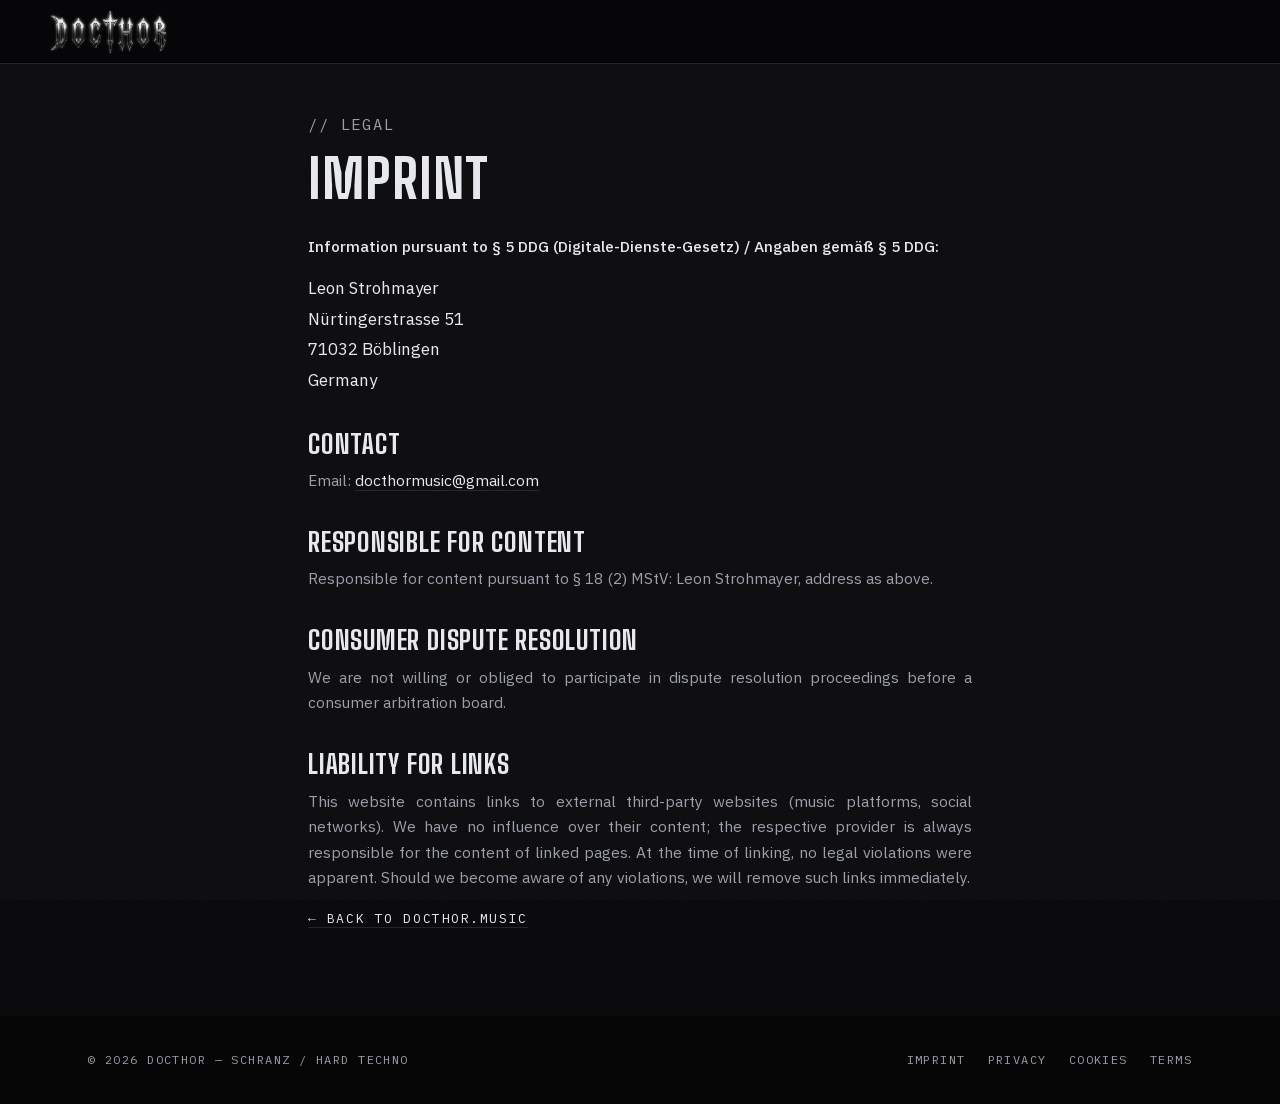
==== commit 36209b22: "Fix footer links on phones + legal pages pinned to footer Two bugs, one root (mobile snap rules reac" ====
--- a/legal/index.html
+++ b/legal/index.html
@@ -2,11 +2,11 @@
 <html lang="en">
 <head>
   <meta charset="UTF-8">
-  <meta name="viewport" content="width=device-width, initial-scale=1">
+  <meta name="viewport" content="width=device-width, initial-scale=1, viewport-fit=cover">
   <title>Imprint — DOCTHOR</title>
   <meta name="description" content="Imprint (Impressum) for docthor.music — legal information pursuant to § 5 DDG.">
   <link rel="canonical" href="https://docthor.music/legal/">
-  <meta name="theme-color" content="#060607">
+  <meta name="theme-color" content="#0e0809">
   <meta name="color-scheme" content="dark">
   <meta name="darkreader-lock">
   <meta name="application-name" content="DOCTHOR">
@@ -15,11 +15,11 @@
   <link rel="icon" type="image/png" sizes="192x192" href="/assets/favicon-192.png">
   <link rel="apple-touch-icon" href="/assets/apple-touch-icon.png">
   <link rel="stylesheet" href="/css/fonts.css?v=1">
-  <link rel="stylesheet" href="/css/style.css?v=46">
+  <link rel="stylesheet" href="/css/style.css?v=50">
 </head>
 <body class="legal-body">
   <header class="nav">
-    <a class="nav-brand" href="/"><img src="/assets/logo-top-left.webp" alt="DOCTHOR" width="378" height="150"></a>
+    <a class="nav-brand" href="/"><picture><source media="(max-width: 640px)" srcset="/assets/logo-top-left-new.png"><img src="/assets/logo-top-left.webp" alt="DOCTHOR" width="378" height="150"></picture></a>
   </header>
 
   <main class="legal-wrap">
--- a/css/style.css
+++ b/css/style.css
@@ -29,7 +29,13 @@
 
 * { margin: 0; padding: 0; box-sizing: border-box; }
 
-html { scroll-behavior: smooth; }
+html {
+  scroll-behavior: smooth;
+  /* base canvas: what iOS paints behind the expanded browser toolbar and
+     in overscroll — warm near-black so it blends with the swirl instead
+     of reading as a black bar (pure #060607 did) */
+  background: #0e0809;
+}
 
 body {
   background: var(--black);
@@ -130,6 +136,9 @@
 /* the open menu shows its own emblem — hide the duplicate wordmark */
 .nav-brand { transition: opacity .3s ease; }
 body.menu-open .nav-brand { opacity: 0; pointer-events: none; }
+
+/* live section label in the bar — phones only (MOBILE POLISH shows it) */
+.nav-eyebrow { display: none; }
 
 .nav-brand { display: flex; align-items: center; }
 .nav-brand img {
@@ -798,6 +807,15 @@
   text-overflow: ellipsis;
   white-space: nowrap;
 }
+.player-artist {
+  width: var(--coverw);
+  margin-top: 6px;
+  color: var(--dim);
+  font-size: 11px;
+  overflow: hidden;
+  text-overflow: ellipsis;
+  white-space: nowrap;
+}
 .player-progress {
   position: relative;
   width: var(--coverw); /* timeline matches the cover, centered with it */
@@ -1022,15 +1040,16 @@
    transport beside it, timeline spanning underneath — so the track list
    gets the vertical space instead */
 @media (max-width: 640px) {
-  #music.section { padding-block: 76px 32px; }
+  #music.section { padding-block: 80px 48px; } /* top: heading just under the bar line (see MOBILE POLISH) */
   #music .sec-head { margin-bottom: 16px; }
   .player { padding: 14px; gap: 12px; }
   .player-stage {
     display: grid;
     grid-template-columns: 104px minmax(0, 1fr);
-    grid-template-rows: auto 1fr auto auto;
+    grid-template-rows: auto auto 1fr auto auto;
     grid-template-areas:
       "cover title"
+      "cover artist"
       "cover controls"
       "progress progress"
       "times times";
@@ -1050,10 +1069,16 @@
     -webkit-line-clamp: 2;
     -webkit-box-orient: vertical;
   }
+  .player-artist {
+    grid-area: artist;
+    width: auto;
+    margin-top: 4px;
+    font-size: 10px;
+  }
   .player-controls {
     grid-area: controls;
     align-self: end;
-    justify-content: flex-start;
+    justify-content: flex-end; /* flush with the timeline's right edge */
     margin-top: 8px;
     gap: 10px;
   }
@@ -1285,7 +1310,8 @@
 .to-top {
   position: fixed;
   right: clamp(16px, 2.5vw, 28px);
-  bottom: clamp(16px, 3vh, 26px);
+  /* viewport-fit=cover: stay clear of the home indicator */
+  bottom: max(clamp(16px, 3vh, 26px), env(safe-area-inset-bottom, 16px));
   z-index: 46;
   width: 48px;
   height: 48px;
@@ -1405,8 +1431,17 @@
 .legal-wrap a:hover { color: var(--orange); border-color: var(--orange); }
 .legal-wrap address { font-style: normal; color: var(--chrome); line-height: 1.8; margin-bottom: 14px; }
 .legal-updated { font-size: 12px !important; margin-top: 40px; }
-/* footer behaves statically on sub-pages (no JS there) */
-.legal-body .footer { position: static !important; transform: none !important; }
+/* footer behaves statically on sub-pages (no JS there). It must also never
+   be a snap point or a full screen here: legal pages have no other snap
+   areas, so under the root's mandatory snapping a snapped footer becomes
+   the page's ONLY rest position — the whole page gets pulled down to it
+   and the text above is unreachable. */
+.legal-body .footer {
+  position: static !important;
+  transform: none !important;
+  min-height: 0 !important;
+  scroll-snap-align: none !important;
+}
 .footer-legal a { color: var(--dim); }
 
 /* ================= MOBILE POLISH ================= */
@@ -1435,10 +1470,10 @@
    vertical rhythm so each section approaches a single screen */
 @media (max-width: 640px) {
   body { font-size: 15.5px; line-height: 1.6; }
-  /* generous top padding clears the floating burger; the bottom half keeps
-     neighboring sections from peeking in while free-scrolling inside a
-     section that's taller than one screen */
-  .section { padding-block: 76px 56px; }
+  /* top padding puts headings just under the bar's hairline; the generous
+     bottom keeps neighboring sections well apart while free-scrolling
+     inside a section that's taller than one screen */
+  .section { padding-block: 80px 88px; }
   .sec-head { margin-bottom: 20px; }
   .eyebrow { margin-bottom: 10px; }
 
@@ -1447,25 +1482,36 @@
      It has nothing to dodge here; keep it parked bottom-right. */
   body.footer-open .to-top.show { transform: translateY(0); }
 
-  /* bare header: the bar disappears, only the burger stays — on the right,
-     matching the back-to-top button below it */
-  .nav, .nav.scrolled {
-    background: transparent;
-    border-bottom-color: transparent;
-    backdrop-filter: none;
-    -webkit-backdrop-filter: none;
+  /* the bar behaves like desktop again: transparent over the hero, tinted
+     with a hairline once scrolled (base .nav / .nav.scrolled rules apply).
+     Phone arrangement: live eyebrow left, chrome wordmark dead-center,
+     burger right. */
+  .nav-brand {
+    display: flex;
+    position: absolute;
+    left: 50%;
+    top: 50%;
+    transform: translate(-50%, -50%);
+  }
+  .nav-brand img {
+    height: 40px;
+    filter: drop-shadow(0 2px 10px rgba(0, 0, 0, .85));
+  }
+  .nav-eyebrow {
+    display: block;
+    color: var(--orange);
     pointer-events: none;
-    justify-content: flex-end;
-  }
-  .nav .burger {
-    pointer-events: auto;
-    /* solid backdrop: section labels scrolling beneath no longer read as
-       struck-through text */
-    background: rgba(6, 6, 7, .6);
-    backdrop-filter: blur(8px);
-    -webkit-backdrop-filter: blur(8px);
-  }
-  .nav-brand { display: none; }
+    transition: opacity .3s ease;
+  }
+  body.menu-open .nav-eyebrow { opacity: 0; }
+
+  /* the bar carries the eyebrow now — the in-section ones would duplicate
+     it (and used to scroll away with the content) */
+  #about .eyebrow, #music .eyebrow, #socials .eyebrow, #booking .eyebrow { display: none; }
+  /* .section centers its content vertically (flex) — these three pin to
+     the top: heading visual top lands ~4px under the bar's hairline
+     (80px padding − ~12px upward overflow of the chrome images) */
+  #about.section, #music.section, #socials.section { align-items: flex-start; }
 
   .about-body { font-size: 15px; }
   .about-body p:first-child { font-size: 16.5px; }
@@ -1487,8 +1533,13 @@
     text-align: center;
   }
 
-  /* booking owns a full screen; subheading clearly narrower than the heading */
+  /* booking owns a full screen; subheading clearly narrower than the heading.
+     lvh, not svh: sized to the viewport WITH the browser toolbar hidden,
+     so the footer can't peek in at the bottom while the bars are away */
   #booking.section { min-height: 100svh; }
+  @supports (height: 100lvh) {
+    #booking.section { min-height: 100lvh; }
+  }
   .booking-line { font-size: 12px; }
   .booking-mail { font-size: clamp(22px, 6.4vw, 32px); }
   .booking-alt { margin-top: 18px; font-size: 11px; }
@@ -1520,13 +1571,25 @@
   /* press-kit fine print: smaller and quieter on phones */
   .press-note { font-size: 9.5px; opacity: .22; }
 
-  /* the footer is its own snapped end screen — it never peeks into Booking */
+  /* the footer is its own snapped end screen — it never peeks into Booking.
+     NO scroll-snap-stop here: on iOS Safari, snap-stop:always on a snap
+     child eats the first tap on links inside it (taps read as snap
+     settles) — the footer links felt dead. snap-align alone keeps the
+     footer reachable/rest-able under the mandatory snap without the bug. */
   .footer {
     min-height: 100svh;
     display: flex;
     align-items: center;
     scroll-snap-align: start;
-    scroll-snap-stop: always;
+  }
+  /* reliable tap targets: manipulation kills the tap-delay + double-tap
+     zoom that made these links unresponsive; padding widens the 12px hit
+     area; relative+z-index keeps them above the snap paint layer */
+  .footer-links a {
+    position: relative;
+    z-index: 1;
+    padding: 8px 6px;
+    touch-action: manipulation;
   }
   .footer-inner {
     flex-direction: column;
@@ -1550,7 +1613,7 @@
     gap: 12px 22px;
   }
   .footer-legal {
-    max-width: 260px; /* breaks 3 + 2 instead of 4 + orphan */
+    max-width: 320px; /* widened for the link padding — still breaks 3 + 2 */
     margin-inline: auto;
   }
 }
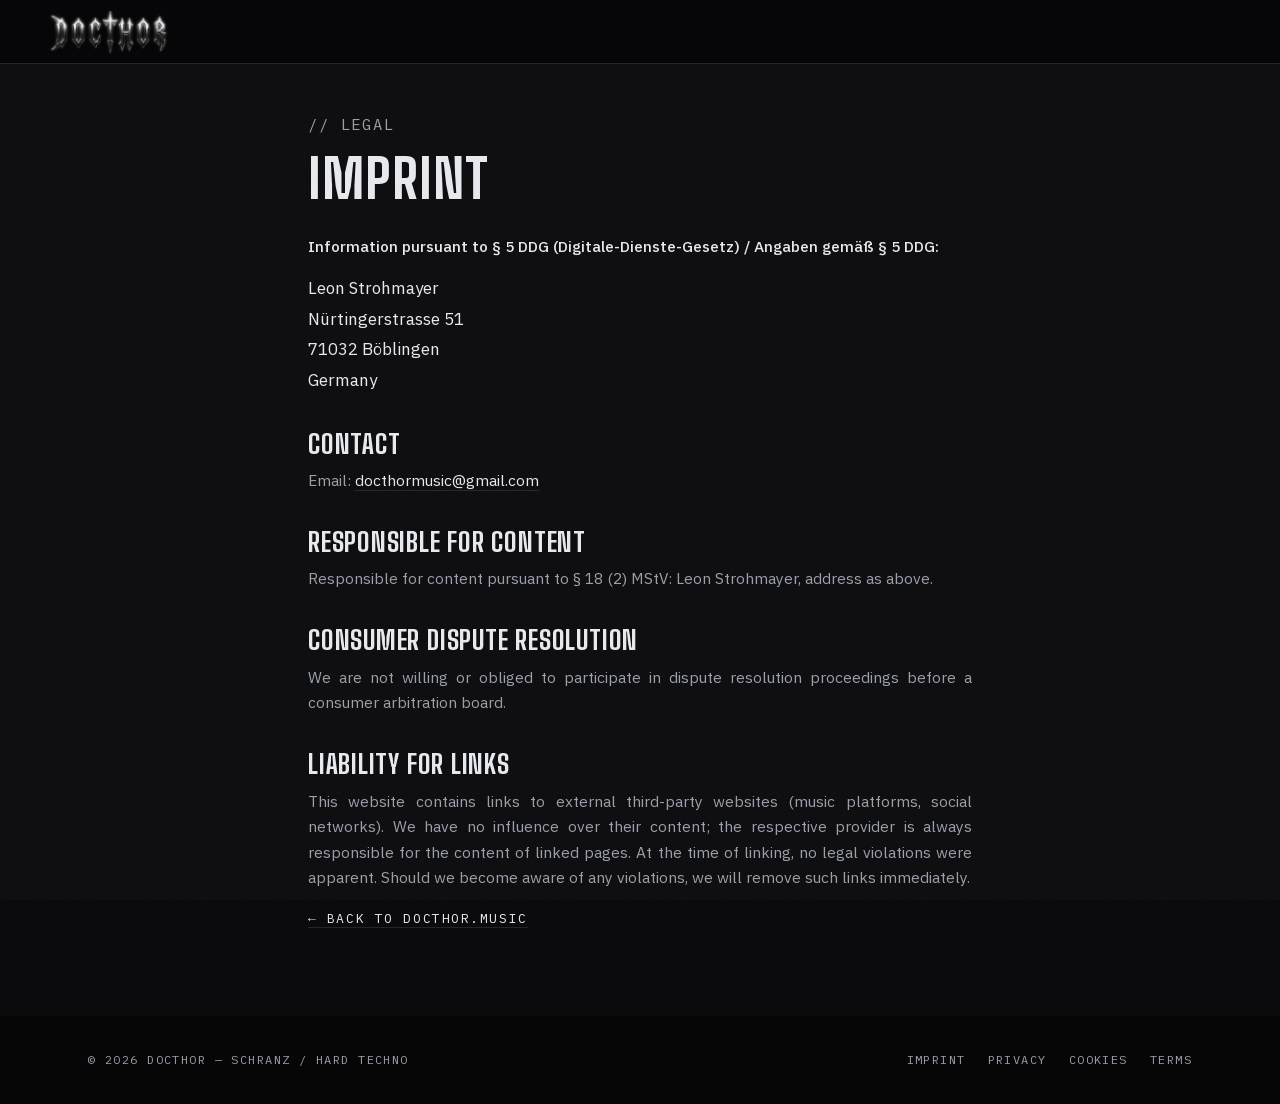
==== commit f9683bd5: "Phones: CLUB & FESTIVAL joins the cities row (flex order, DOM untouched) - .facts li:nth-child(5) or" ====
--- a/legal/index.html
+++ b/legal/index.html
@@ -15,7 +15,7 @@
   <link rel="icon" type="image/png" sizes="192x192" href="/assets/favicon-192.png">
   <link rel="apple-touch-icon" href="/assets/apple-touch-icon.png">
   <link rel="stylesheet" href="/css/fonts.css?v=1">
-  <link rel="stylesheet" href="/css/style.css?v=50">
+  <link rel="stylesheet" href="/css/style.css?v=53">
 </head>
 <body class="legal-body">
   <header class="nav">
--- a/css/style.css
+++ b/css/style.css
@@ -1515,8 +1515,17 @@
 
   .about-body { font-size: 15px; }
   .about-body p:first-child { font-size: 16.5px; }
+  /* tags keep the natural flex wrap (varied widths, like desktop) —
+     nowrap just guards each tag to a single line */
   .facts { margin-top: 12px; gap: 8px; }
-  .facts li { padding: 7px 10px; font-size: 10px; }
+  /* row shapes: CLUB & FESTIVAL pairs with the cities on row two,
+     INTERNATIONAL BOOKINGS closes alone (visual order only) */
+  .facts li:nth-child(5) { order: 1; }
+  .facts li {
+    padding: 7px 10px;
+    font-size: 10px;
+    white-space: nowrap;
+  }
   /* trim the photo window from the bottom so the whole section fits one screen */
   .about-grid { gap: 14px; }
   .about-photo { aspect-ratio: auto; height: 18svh; }
